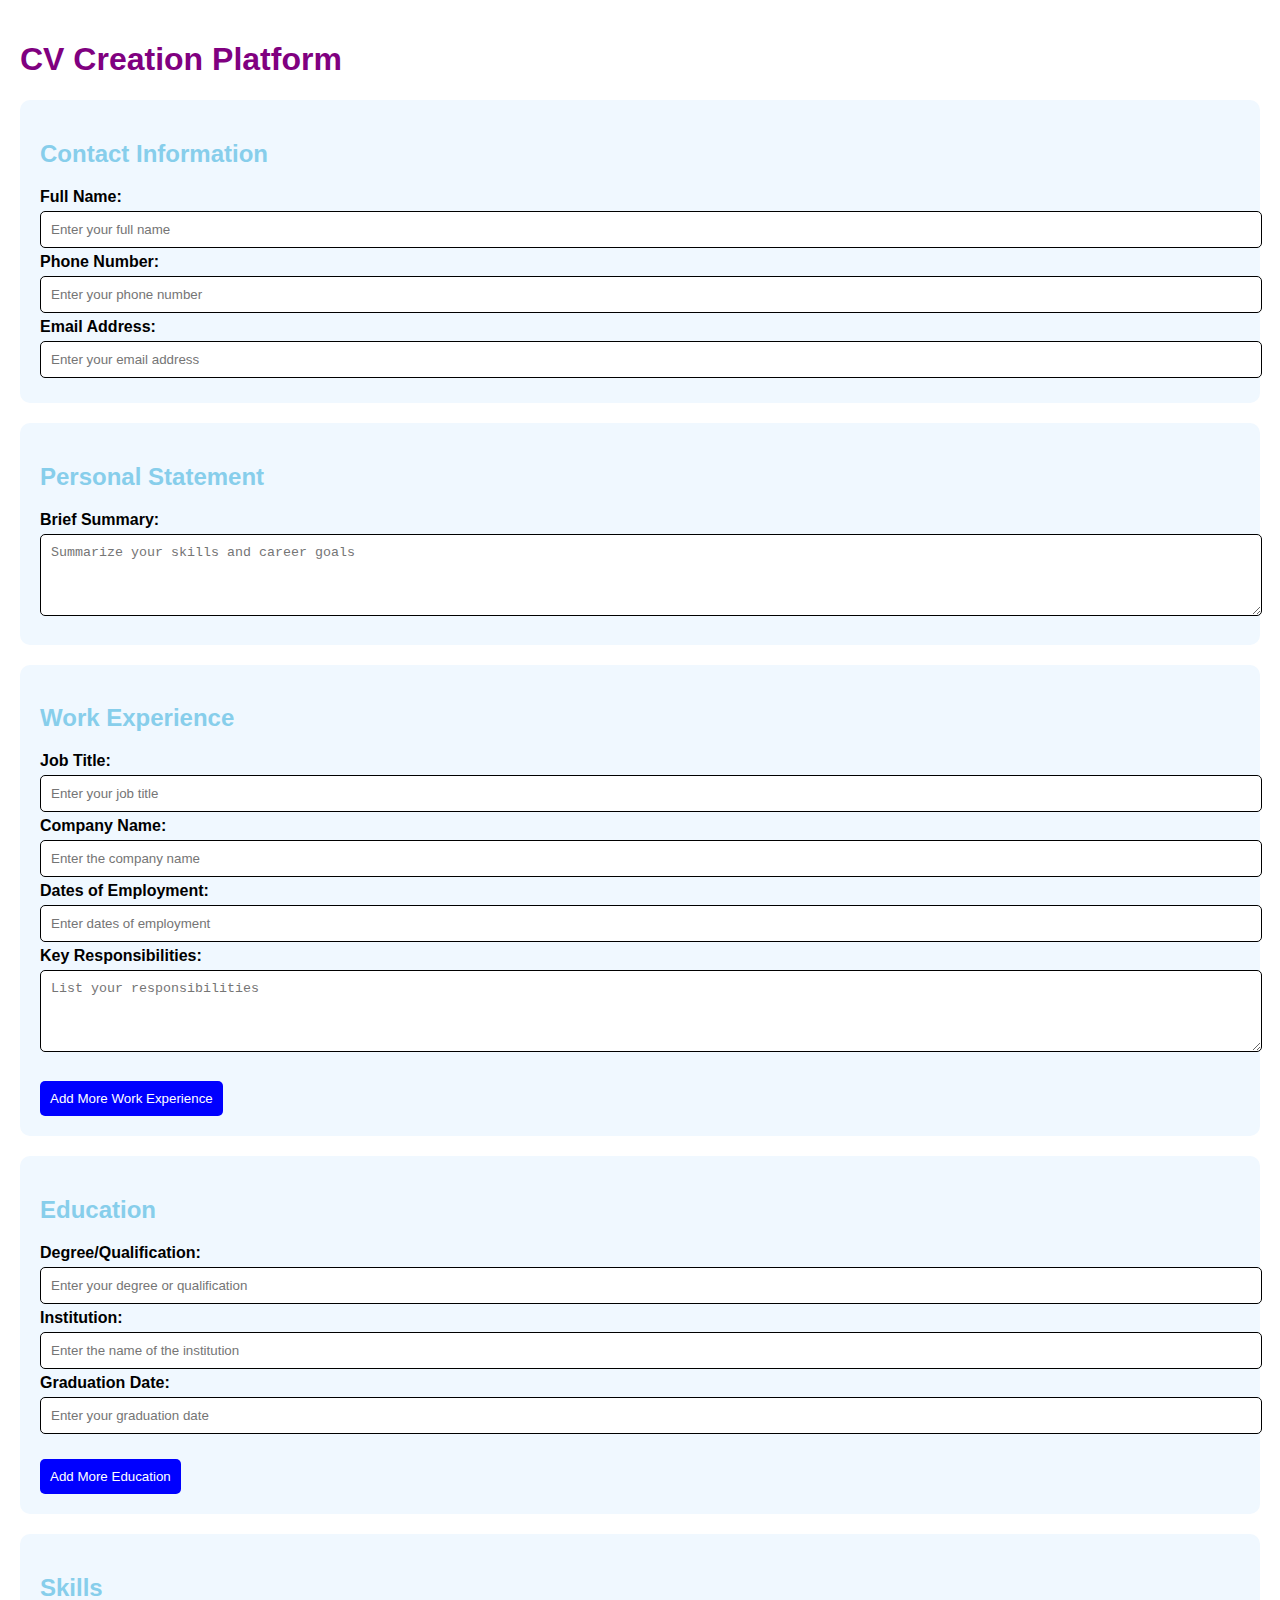
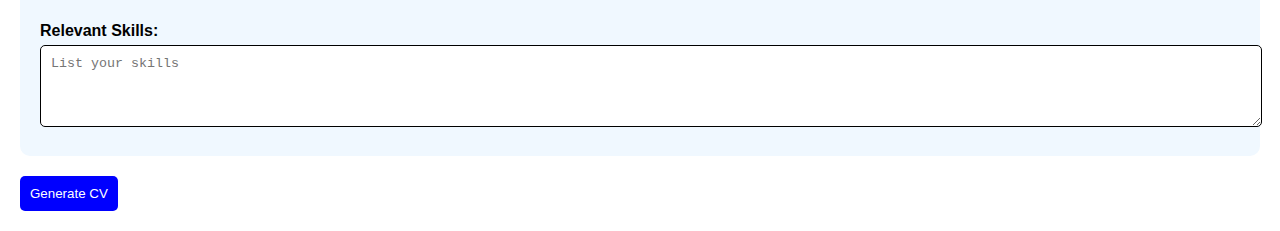
==== index.html @ fdbb2023 "Update index.html" ====
<!DOCTYPE html>
<html lang="en">
<head>
    <meta charset="UTF-8">
    <meta name="viewport" content="width=device-width, initial-scale=1.0">
    <title>CV Creation Platform</title>
    <style>
        body {
            font-family: Arial, sans-serif;
            background-color: white;
            color: black;
            margin: 0;
            padding: 20px;
        }
        h1 {
            color: purple;
        }
        h2 {
            color: skyblue;
        }
        label {
            font-weight: bold;
        }
        input, select, textarea {
            width: 100%;
            padding: 10px;
            margin: 5px 0;
            border: 1px solid black;
            border-radius: 5px;
        }
        .section {
            background-color: #f0f8ff;
            padding: 20px;
            margin: 20px 0;
            border-radius: 10px;
        }
        button {
            background-color: blue;
            color: white;
            padding: 10px;
            border: none;
            border-radius: 5px;
            cursor: pointer;
        }
        button:hover {
            background-color: darkblue;
        }
        .work-experience, .education {
            margin-bottom: 20px;
        }
    </style>
</head>
<body>

    <h1>CV Creation Platform</h1>
    
    <div class="section">
        <h2>Contact Information</h2>
        <label for="name">Full Name:</label>
        <input type="text" id="name" name="name" placeholder="Enter your full name">
        
        <label for="phone">Phone Number:</label>
        <input type="text" id="phone" name="phone" placeholder="Enter your phone number">
        
        <label for="email">Email Address:</label>
        <input type="email" id="email" name="email" placeholder="Enter your email address">
    </div>

    <div class="section">
        <h2>Personal Statement</h2>
        <label for="statement">Brief Summary:</label>
        <textarea id="statement" name="statement" rows="4" placeholder="Summarize your skills and career goals"></textarea>
    </div>

    <div class="section">
        <h2>Work Experience</h2>
        <div id="work-experience-section">
            <div class="work-experience">
                <label for="job-title">Job Title:</label>
                <input type="text" name="job-title" placeholder="Enter your job title">
                
                <label for="company">Company Name:</label>
                <input type="text" name="company" placeholder="Enter the company name">
                
                <label for="dates">Dates of Employment:</label>
                <input type="text" name="dates" placeholder="Enter dates of employment">
                
                <label for="responsibilities">Key Responsibilities:</label>
                <textarea name="responsibilities" rows="4" placeholder="List your responsibilities"></textarea>
            </div>
        </div>
        <button type="button" onclick="addWorkExperience()">Add More Work Experience</button>
    </div>

    <div class="section">
        <h2>Education</h2>
        <div id="education-section">
            <div class="education">
                <label for="degree">Degree/Qualification:</label>
                <input type="text" name="degree" placeholder="Enter your degree or qualification">
                
                <label for="institution">Institution:</label>
                <input type="text" name="institution" placeholder="Enter the name of the institution">
                
                <label for="graduation">Graduation Date:</label>
                <input type="text" name="graduation" placeholder="Enter your graduation date">
            </div>
        </div>
        <button type="button" onclick="addEducation()">Add More Education</button>
    </div>

    <div class="section">
        <h2>Skills</h2>
        <label for="skills">Relevant Skills:</label>
        <textarea id="skills" name="skills" rows="4" placeholder="List your skills"></textarea>
    </div>

    <button type="submit">Generate CV</button>

    <script>
        function addWorkExperience() {
            const workExperienceSection = document.getElementById('work-experience-section');
            const newWorkExperience = document.createElement('div');
            newWorkExperience.classList.add('work-experience');
            newWorkExperience.innerHTML = `
                <label for="job-title">Job Title:</label>
                <input type="text" name="job-title" placeholder="Enter your job title">
                
                <label for="company">Company Name:</label>
                <input type="text" name="company" placeholder="Enter the company name">
                
                <label for="dates">Dates of Employment:</label>
                <input type="text" name="dates" placeholder="Enter dates of employment">
                
                <label for="responsibilities">Key Responsibilities:</label>
                <textarea name="responsibilities" rows="4" placeholder="List your responsibilities"></textarea>
            `;
            workExperienceSection.appendChild(newWorkExperience);
        }

        function addEducation() {
            const educationSection = document.getElementById('education-section');
            const newEducation = document.createElement('div');
            newEducation.classList.add('education');
            newEducation.innerHTML = `
                <label for="degree">Degree/Qualification:</label>
                <input type="text" name="degree" placeholder="Enter your degree or qualification">
                
                <label for="institution">Institution:</label>
                <input type="text" name="institution" placeholder="Enter the name of the institution">
                
                <label for="graduation">Graduation Date:</label>
                <input type="text" name="graduation" placeholder="Enter your graduation date">
            `;
            educationSection.appendChild(newEducation);
        }
    </script>

</body>
</html>
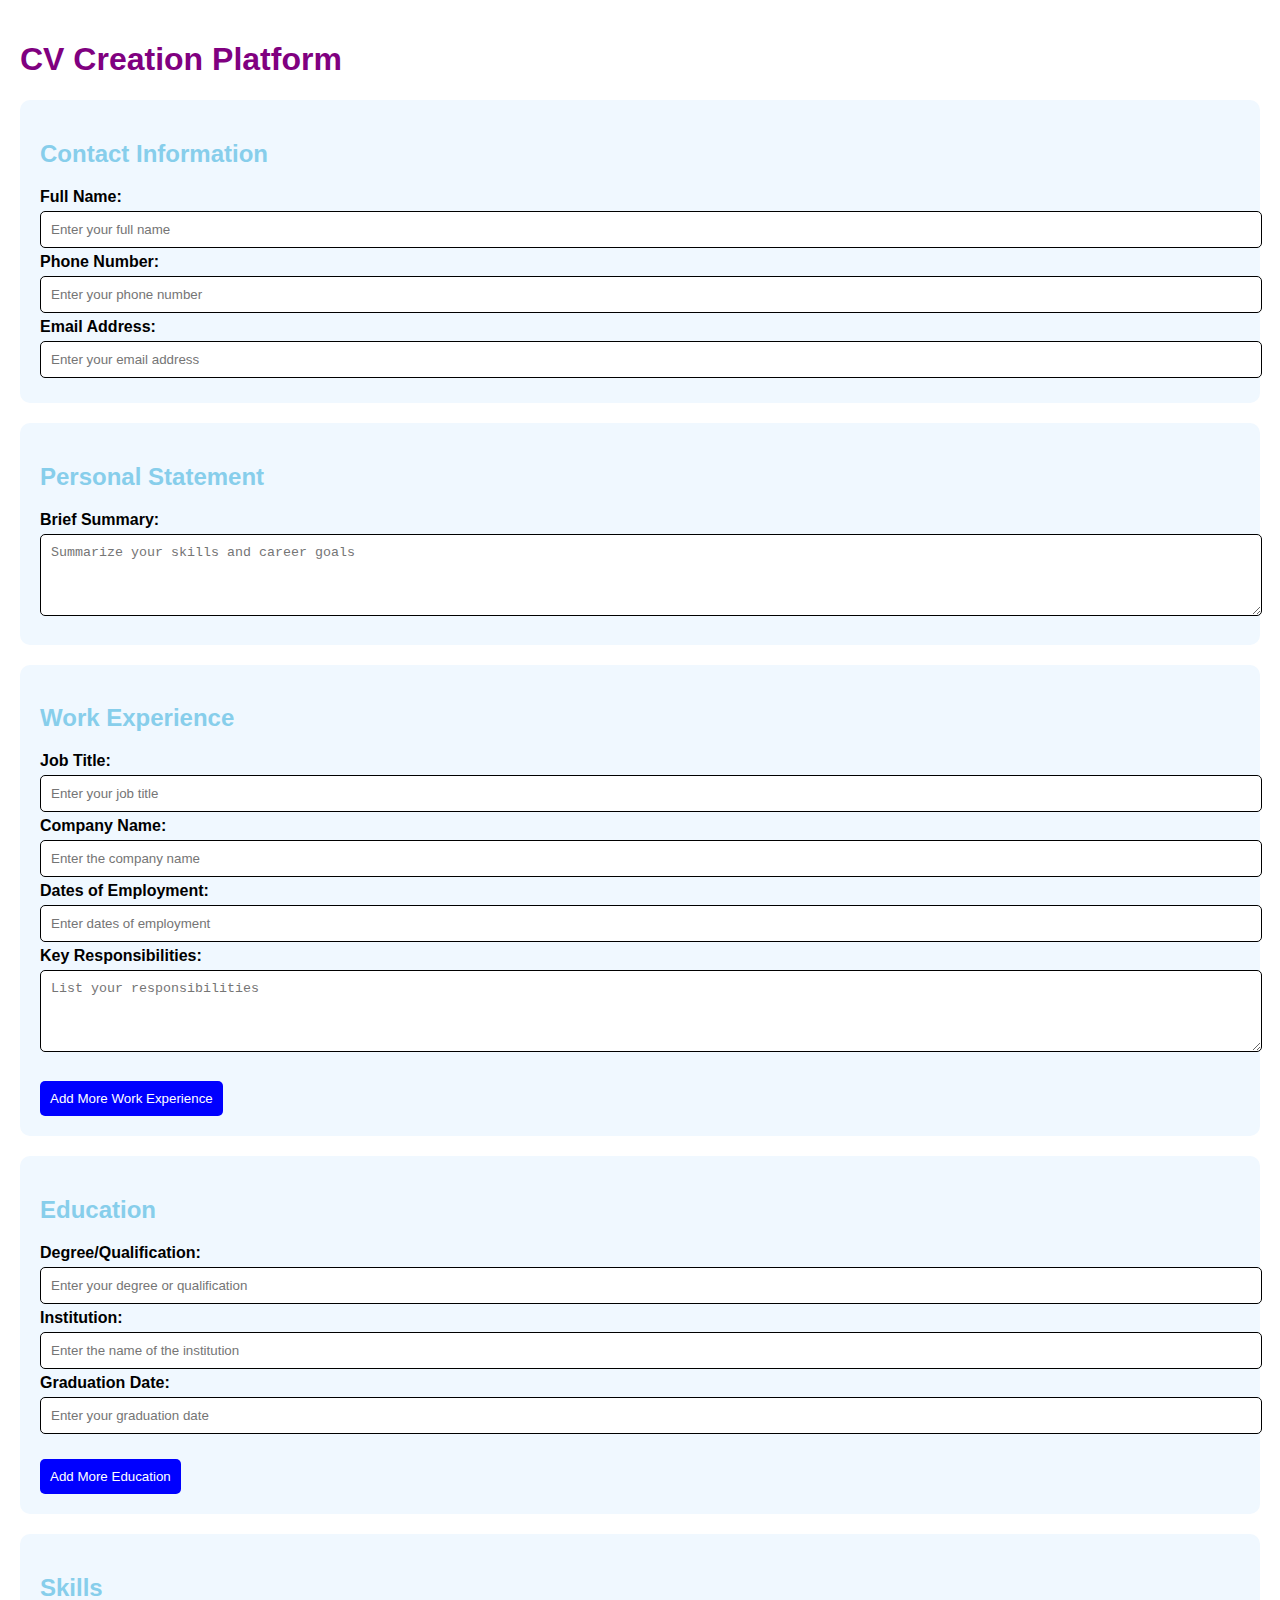
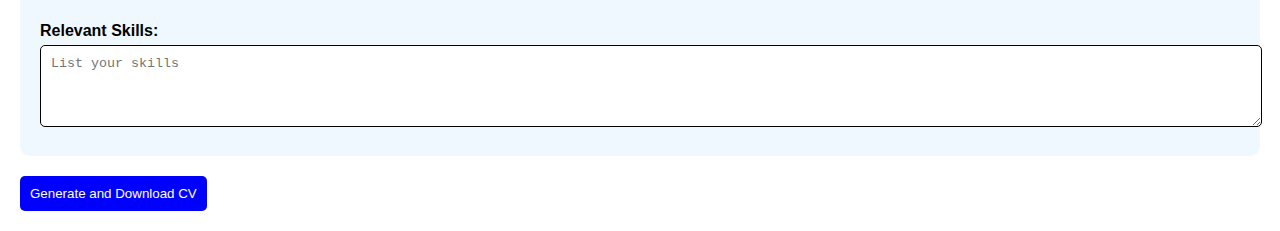
==== commit 4d084e6e: "Update index.html" ====
--- a/index.html
+++ b/index.html
@@ -115,7 +115,7 @@
         <textarea id="skills" name="skills" rows="4" placeholder="List your skills"></textarea>
     </div>
 
-    <button type="submit">Generate CV</button>
+    <button onclick="generateCV()">Generate and Download CV</button>
 
     <script>
         function addWorkExperience() {
@@ -154,6 +154,58 @@
             `;
             educationSection.appendChild(newEducation);
         }
+
+        function generateCV() {
+            const name = document.getElementById('name').value;
+            const phone = document.getElementById('phone').value;
+            const email = document.getElementById('email').value;
+            const statement = document.getElementById('statement').value;
+            const skills = document.getElementById('skills').value;
+            
+            let workExperienceText = '';
+            document.querySelectorAll('.work-experience').forEach((workExp, index) => {
+                const jobTitle = workExp.querySelector('input[name="job-title"]').value;
+                const company = workExp.querySelector('input[name="company"]').value;
+                const dates = workExp.querySelector('input[name="dates"]').value;
+                const responsibilities = workExp.querySelector('textarea[name="responsibilities"]').value;
+                
+                workExperienceText += `
+                Job Title: ${jobTitle}\n
+                Company: ${company}\n
+                Dates: ${dates}\n
+                Responsibilities:\n${responsibilities}\n\n
+                `;
+            });
+
+            let educationText = '';
+            document.querySelectorAll('.education').forEach((edu, index) => {
+                const degree = edu.querySelector('input[name="degree"]').value;
+                const institution = edu.querySelector('input[name="institution"]').value;
+                const graduation = edu.querySelector('input[name="graduation"]').value;
+                
+                educationText += `
+                Degree: ${degree}\n
+                Institution: ${institution}\n
+                Graduation Date: ${graduation}\n\n
+                `;
+            });
+
+            const cvText = `
+            Name: ${name}\n
+            Phone: ${phone}\n
+            Email: ${email}\n\n
+            Personal Statement:\n${statement}\n\n
+            Skills:\n${skills}\n\n
+            Work Experience:\n${workExperienceText}\n
+            Education:\n${educationText}
+            `;
+
+            const blob = new Blob([cvText], { type: 'text/plain' });
+            const link = document.createElement('a');
+            link.href = URL.createObjectURL(blob);
+            link.download = `${name}-CV.txt`;
+            link.click();
+        }
     </script>
 
 </body>
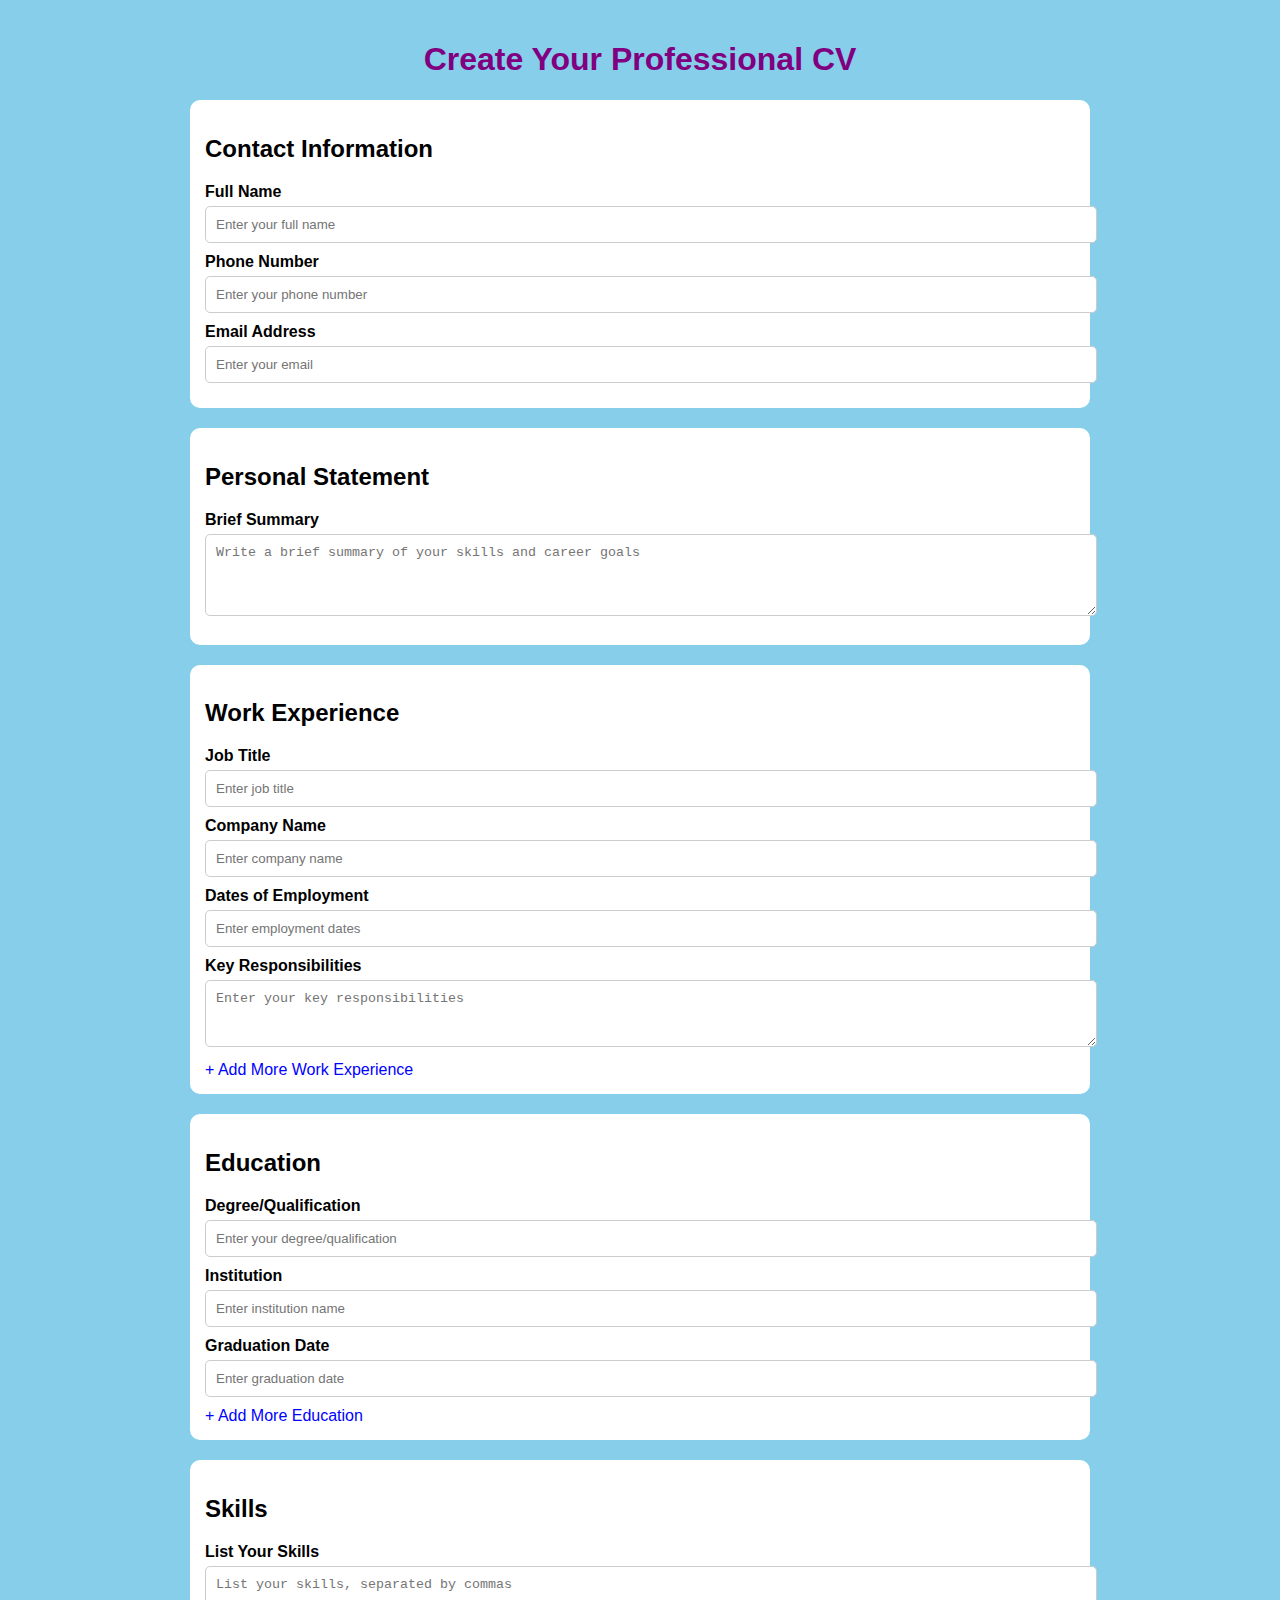
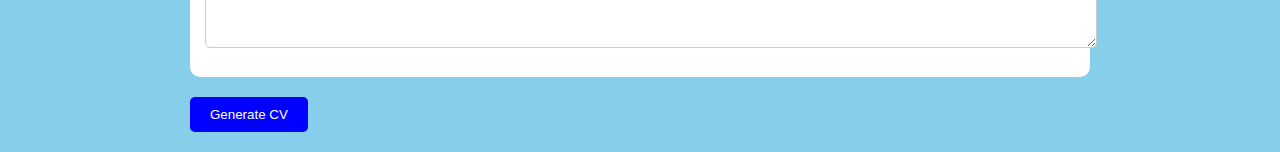
==== commit f3cd167f: "Update index.html" ====
--- a/index.html
+++ b/index.html
@@ -7,206 +7,174 @@
     <style>
         body {
             font-family: Arial, sans-serif;
-            background-color: white;
+            background-color: skyblue;
             color: black;
-            margin: 0;
             padding: 20px;
+            max-width: 900px;
+            margin: auto;
         }
+
         h1 {
             color: purple;
+            text-align: center;
         }
-        h2 {
-            color: skyblue;
+
+        .section {
+            background-color: white;
+            padding: 15px;
+            border-radius: 10px;
+            margin-bottom: 20px;
         }
+
         label {
             font-weight: bold;
+            display: block;
+            margin-bottom: 5px;
         }
-        input, select, textarea {
+
+        input, textarea, select {
             width: 100%;
             padding: 10px;
-            margin: 5px 0;
-            border: 1px solid black;
+            margin-bottom: 10px;
+            border: 1px solid #ccc;
             border-radius: 5px;
         }
-        .section {
-            background-color: #f0f8ff;
-            padding: 20px;
-            margin: 20px 0;
-            border-radius: 10px;
-        }
+
         button {
             background-color: blue;
             color: white;
-            padding: 10px;
+            padding: 10px 20px;
             border: none;
             border-radius: 5px;
             cursor: pointer;
         }
+
         button:hover {
             background-color: darkblue;
         }
-        .work-experience, .education {
-            margin-bottom: 20px;
+
+        .add-more {
+            margin-bottom: 10px;
+            color: blue;
+            cursor: pointer;
+        }
+
+        .add-more:hover {
+            text-decoration: underline;
         }
     </style>
 </head>
 <body>
+    <h1>Create Your Professional CV</h1>
 
-    <h1>CV Creation Platform</h1>
-    
-    <div class="section">
-        <h2>Contact Information</h2>
-        <label for="name">Full Name:</label>
-        <input type="text" id="name" name="name" placeholder="Enter your full name">
-        
-        <label for="phone">Phone Number:</label>
-        <input type="text" id="phone" name="phone" placeholder="Enter your phone number">
-        
-        <label for="email">Email Address:</label>
-        <input type="email" id="email" name="email" placeholder="Enter your email address">
-    </div>
+    <form id="cvForm">
+        <!-- Contact Information -->
+        <div class="section">
+            <h2>Contact Information</h2>
+            <label for="name">Full Name</label>
+            <input type="text" id="name" placeholder="Enter your full name">
 
-    <div class="section">
-        <h2>Personal Statement</h2>
-        <label for="statement">Brief Summary:</label>
-        <textarea id="statement" name="statement" rows="4" placeholder="Summarize your skills and career goals"></textarea>
-    </div>
+            <label for="phone">Phone Number</label>
+            <input type="tel" id="phone" placeholder="Enter your phone number">
 
-    <div class="section">
-        <h2>Work Experience</h2>
-        <div id="work-experience-section">
-            <div class="work-experience">
-                <label for="job-title">Job Title:</label>
-                <input type="text" name="job-title" placeholder="Enter your job title">
-                
-                <label for="company">Company Name:</label>
-                <input type="text" name="company" placeholder="Enter the company name">
-                
-                <label for="dates">Dates of Employment:</label>
-                <input type="text" name="dates" placeholder="Enter dates of employment">
-                
-                <label for="responsibilities">Key Responsibilities:</label>
-                <textarea name="responsibilities" rows="4" placeholder="List your responsibilities"></textarea>
+            <label for="email">Email Address</label>
+            <input type="email" id="email" placeholder="Enter your email">
+        </div>
+
+        <!-- Personal Statement -->
+        <div class="section">
+            <h2>Personal Statement</h2>
+            <label for="statement">Brief Summary</label>
+            <textarea id="statement" rows="4" placeholder="Write a brief summary of your skills and career goals"></textarea>
+        </div>
+
+        <!-- Work Experience -->
+        <div class="section">
+            <h2>Work Experience</h2>
+            <div id="work-experience-section">
+                <div class="work-experience">
+                    <label for="job-title">Job Title</label>
+                    <input type="text" class="job-title" placeholder="Enter job title">
+
+                    <label for="company">Company Name</label>
+                    <input type="text" class="company" placeholder="Enter company name">
+
+                    <label for="dates">Dates of Employment</label>
+                    <input type="text" class="dates" placeholder="Enter employment dates">
+
+                    <label for="responsibilities">Key Responsibilities</label>
+                    <textarea class="responsibilities" rows="3" placeholder="Enter your key responsibilities"></textarea>
+                </div>
             </div>
+            <span class="add-more" id="add-work">+ Add More Work Experience</span>
         </div>
-        <button type="button" onclick="addWorkExperience()">Add More Work Experience</button>
-    </div>
 
-    <div class="section">
-        <h2>Education</h2>
-        <div id="education-section">
-            <div class="education">
-                <label for="degree">Degree/Qualification:</label>
-                <input type="text" name="degree" placeholder="Enter your degree or qualification">
-                
-                <label for="institution">Institution:</label>
-                <input type="text" name="institution" placeholder="Enter the name of the institution">
-                
-                <label for="graduation">Graduation Date:</label>
-                <input type="text" name="graduation" placeholder="Enter your graduation date">
+        <!-- Education -->
+        <div class="section">
+            <h2>Education</h2>
+            <div id="education-section">
+                <div class="education">
+                    <label for="degree">Degree/Qualification</label>
+                    <input type="text" class="degree" placeholder="Enter your degree/qualification">
+
+                    <label for="institution">Institution</label>
+                    <input type="text" class="institution" placeholder="Enter institution name">
+
+                    <label for="graduation">Graduation Date</label>
+                    <input type="text" class="graduation" placeholder="Enter graduation date">
+                </div>
             </div>
+            <span class="add-more" id="add-education">+ Add More Education</span>
         </div>
-        <button type="button" onclick="addEducation()">Add More Education</button>
-    </div>
 
-    <div class="section">
-        <h2>Skills</h2>
-        <label for="skills">Relevant Skills:</label>
-        <textarea id="skills" name="skills" rows="4" placeholder="List your skills"></textarea>
-    </div>
+        <!-- Skills -->
+        <div class="section">
+            <h2>Skills</h2>
+            <label for="skills">List Your Skills</label>
+            <textarea id="skills" rows="4" placeholder="List your skills, separated by commas"></textarea>
+        </div>
 
-    <button onclick="generateCV()">Generate and Download CV</button>
+        <!-- Submit Button -->
+        <button type="button" id="generateCV">Generate CV</button>
+    </form>
 
     <script>
-        function addWorkExperience() {
-            const workExperienceSection = document.getElementById('work-experience-section');
-            const newWorkExperience = document.createElement('div');
-            newWorkExperience.classList.add('work-experience');
-            newWorkExperience.innerHTML = `
-                <label for="job-title">Job Title:</label>
-                <input type="text" name="job-title" placeholder="Enter your job title">
-                
-                <label for="company">Company Name:</label>
-                <input type="text" name="company" placeholder="Enter the company name">
-                
-                <label for="dates">Dates of Employment:</label>
-                <input type="text" name="dates" placeholder="Enter dates of employment">
-                
-                <label for="responsibilities">Key Responsibilities:</label>
-                <textarea name="responsibilities" rows="4" placeholder="List your responsibilities"></textarea>
+        // Add more work experience
+        document.getElementById('add-work').addEventListener('click', function() {
+            const workSection = document.createElement('div');
+            workSection.classList.add('work-experience');
+            workSection.innerHTML = `
+                <label for="job-title">Job Title</label>
+                <input type="text" class="job-title" placeholder="Enter job title">
+                <label for="company">Company Name</label>
+                <input type="text" class="company" placeholder="Enter company name">
+                <label for="dates">Dates of Employment</label>
+                <input type="text" class="dates" placeholder="Enter employment dates">
+                <label for="responsibilities">Key Responsibilities</label>
+                <textarea class="responsibilities" rows="3" placeholder="Enter your key responsibilities"></textarea>
             `;
-            workExperienceSection.appendChild(newWorkExperience);
-        }
+            document.getElementById('work-experience-section').appendChild(workSection);
+        });
 
-        function addEducation() {
-            const educationSection = document.getElementById('education-section');
-            const newEducation = document.createElement('div');
-            newEducation.classList.add('education');
-            newEducation.innerHTML = `
-                <label for="degree">Degree/Qualification:</label>
-                <input type="text" name="degree" placeholder="Enter your degree or qualification">
-                
-                <label for="institution">Institution:</label>
-                <input type="text" name="institution" placeholder="Enter the name of the institution">
-                
-                <label for="graduation">Graduation Date:</label>
-                <input type="text" name="graduation" placeholder="Enter your graduation date">
+        // Add more education
+        document.getElementById('add-education').addEventListener('click', function() {
+            const educationSection = document.createElement('div');
+            educationSection.classList.add('education');
+            educationSection.innerHTML = `
+                <label for="degree">Degree/Qualification</label>
+                <input type="text" class="degree" placeholder="Enter your degree/qualification">
+                <label for="institution">Institution</label>
+                <input type="text" class="institution" placeholder="Enter institution name">
+                <label for="graduation">Graduation Date</label>
+                <input type="text" class="graduation" placeholder="Enter graduation date">
             `;
-            educationSection.appendChild(newEducation);
-        }
+            document.getElementById('education-section').appendChild(educationSection);
+        });
 
-        function generateCV() {
-            const name = document.getElementById('name').value;
-            const phone = document.getElementById('phone').value;
-            const email = document.getElementById('email').value;
-            const statement = document.getElementById('statement').value;
-            const skills = document.getElementById('skills').value;
-            
-            let workExperienceText = '';
-            document.querySelectorAll('.work-experience').forEach((workExp, index) => {
-                const jobTitle = workExp.querySelector('input[name="job-title"]').value;
-                const company = workExp.querySelector('input[name="company"]').value;
-                const dates = workExp.querySelector('input[name="dates"]').value;
-                const responsibilities = workExp.querySelector('textarea[name="responsibilities"]').value;
-                
-                workExperienceText += `
-                Job Title: ${jobTitle}\n
-                Company: ${company}\n
-                Dates: ${dates}\n
-                Responsibilities:\n${responsibilities}\n\n
-                `;
-            });
-
-            let educationText = '';
-            document.querySelectorAll('.education').forEach((edu, index) => {
-                const degree = edu.querySelector('input[name="degree"]').value;
-                const institution = edu.querySelector('input[name="institution"]').value;
-                const graduation = edu.querySelector('input[name="graduation"]').value;
-                
-                educationText += `
-                Degree: ${degree}\n
-                Institution: ${institution}\n
-                Graduation Date: ${graduation}\n\n
-                `;
-            });
-
-            const cvText = `
-            Name: ${name}\n
-            Phone: ${phone}\n
-            Email: ${email}\n\n
-            Personal Statement:\n${statement}\n\n
-            Skills:\n${skills}\n\n
-            Work Experience:\n${workExperienceText}\n
-            Education:\n${educationText}
-            `;
-
-            const blob = new Blob([cvText], { type: 'text/plain' });
-            const link = document.createElement('a');
-            link.href = URL.createObjectURL(blob);
-            link.download = `${name}-CV.txt`;
-            link.click();
-        }
+        // Generate CV function
+        document.getElementById('generateCV').addEventListener('click', function() {
+            window.print(); // Opens print dialog to allow user to save as PDF
+        });
     </script>
-
 </body>
 </html>
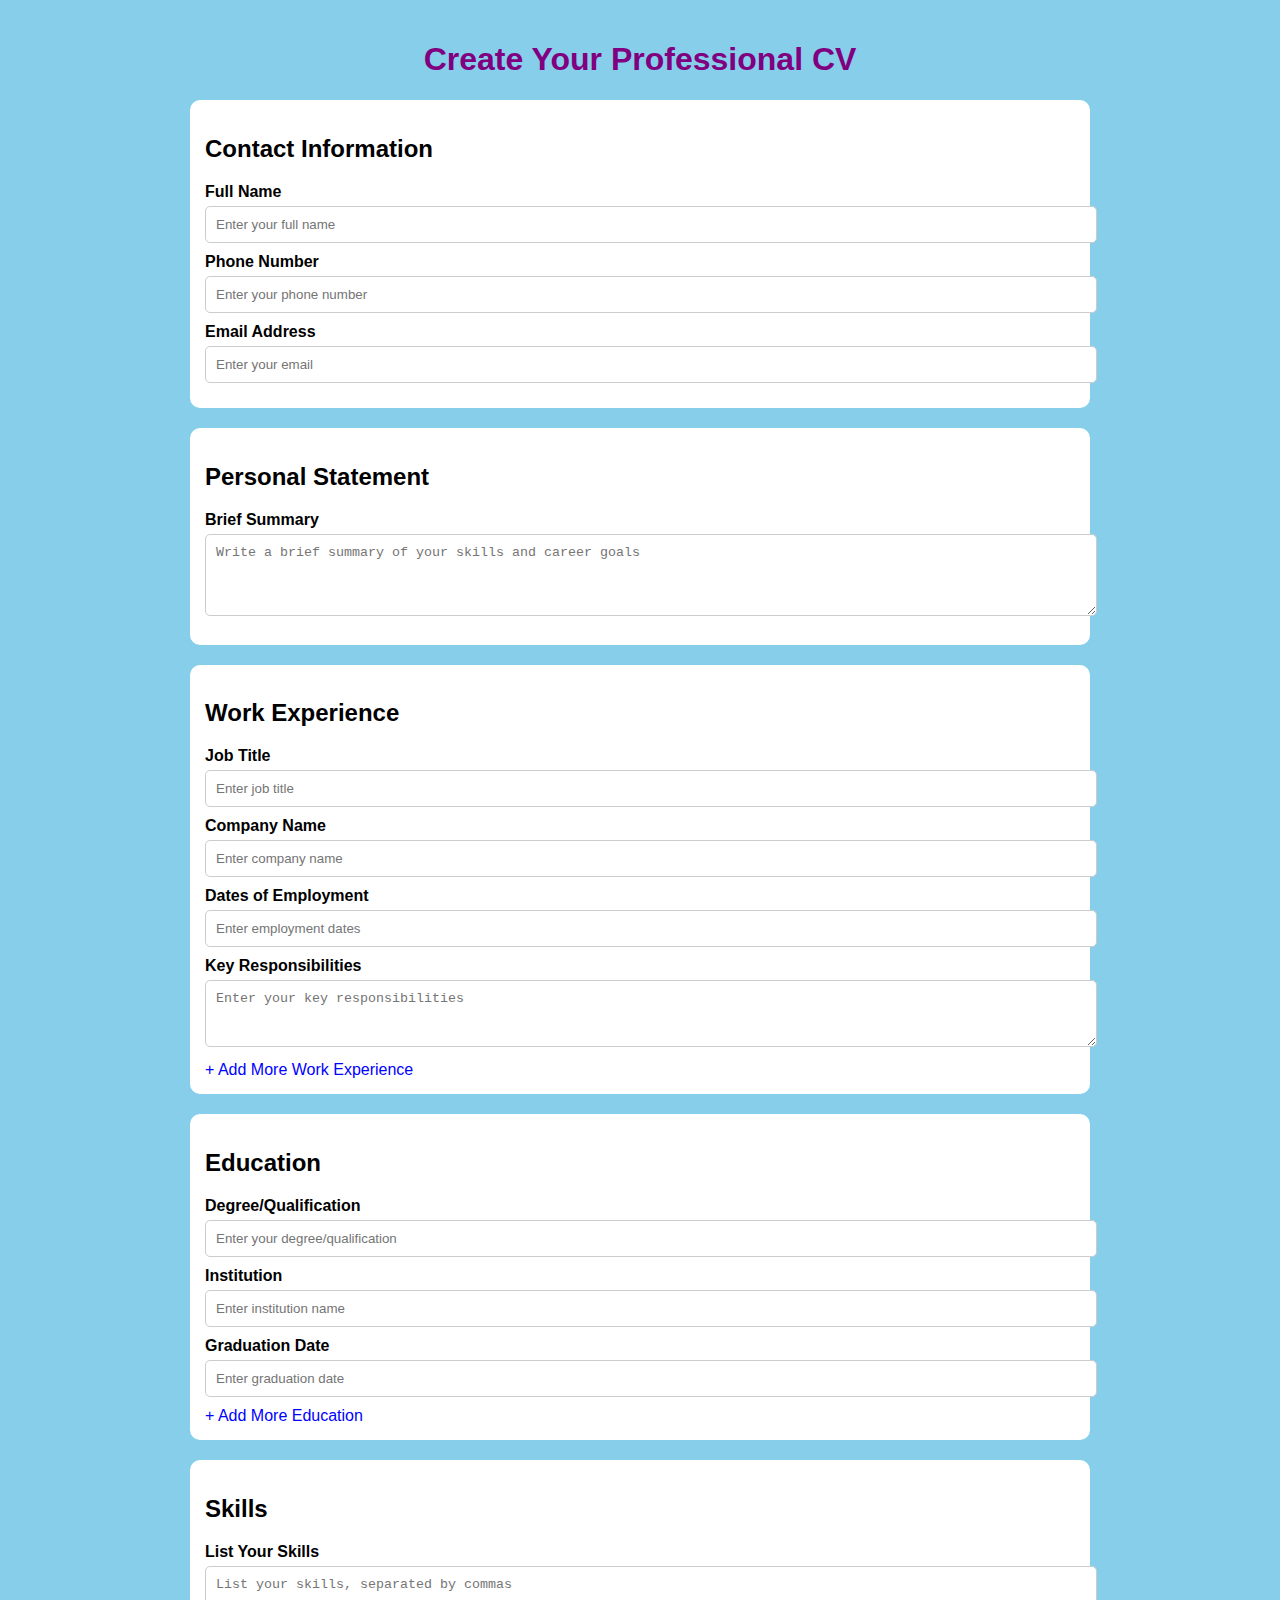
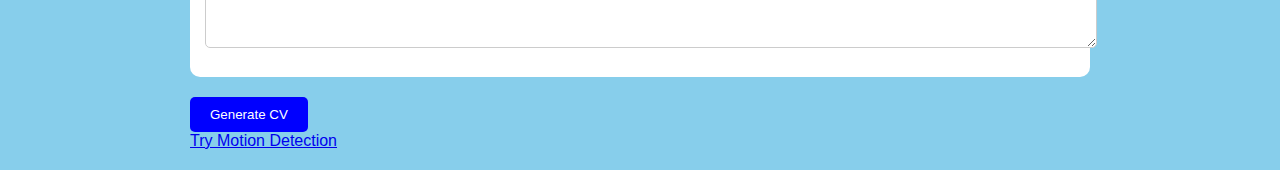
==== commit 86a075a5: "Update index.html" ====
--- a/index.html
+++ b/index.html
@@ -159,7 +159,7 @@
         // Add more education
         document.getElementById('add-education').addEventListener('click', function() {
             const educationSection = document.createElement('div');
-            educationSection.classList.add('education');
+            educationSection.classList.add('education');6
             educationSection.innerHTML = `
                 <label for="degree">Degree/Qualification</label>
                 <input type="text" class="degree" placeholder="Enter your degree/qualification">
@@ -178,3 +178,5 @@
     </script>
 </body>
 </html>
+<a href="motion.html">Try Motion Detection</a>
+
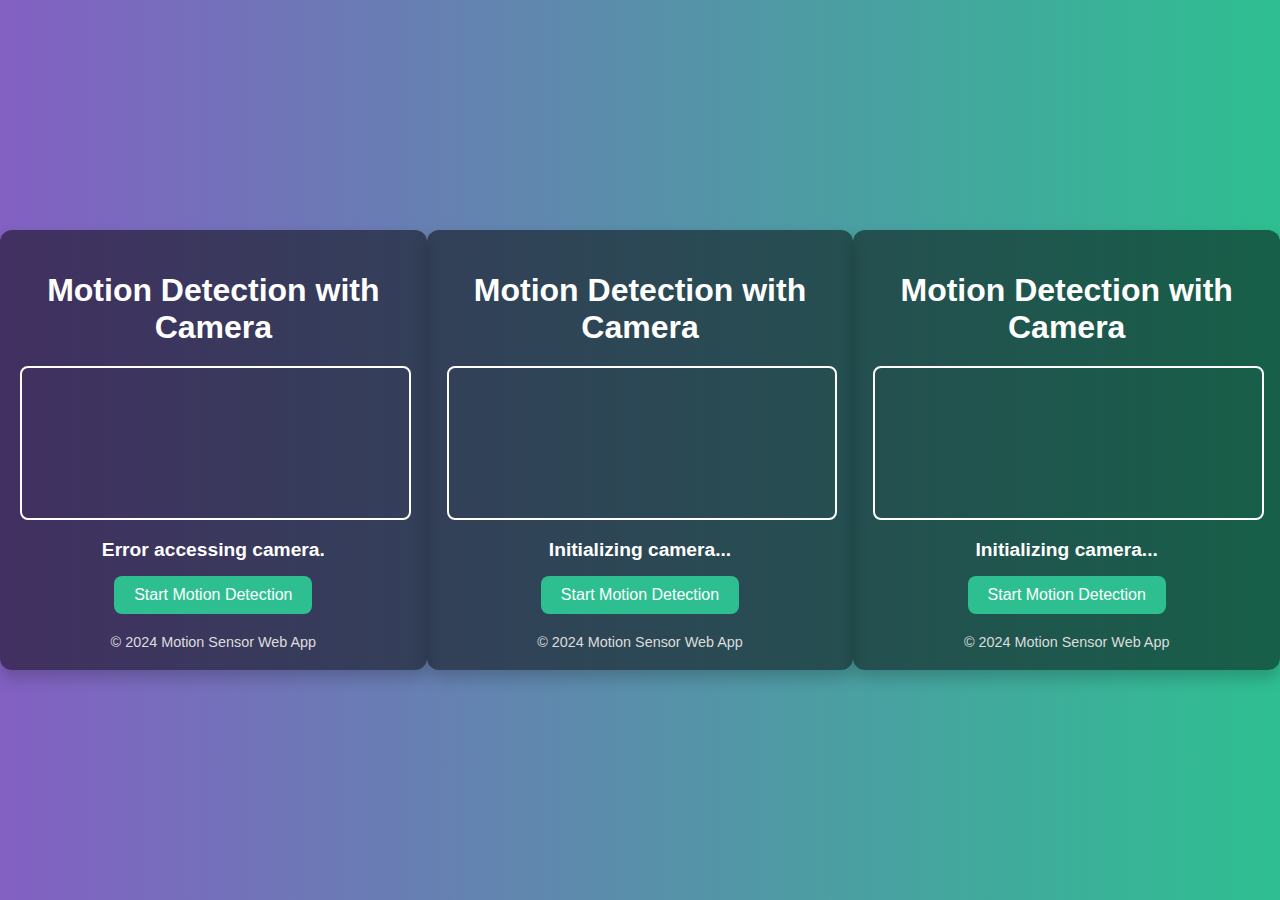
==== commit 8ea59bef: "Update index.html" ====
--- a/index.html
+++ b/index.html
@@ -3,180 +3,475 @@
 <head>
     <meta charset="UTF-8">
     <meta name="viewport" content="width=device-width, initial-scale=1.0">
-    <title>CV Creation Platform</title>
+    <title>Motion Detector</title>
     <style>
+        /* General styling */
         body {
-            font-family: Arial, sans-serif;
-            background-color: skyblue;
-            color: black;
+            margin: 0;
+            padding: 0;
+            display: flex;
+            justify-content: center;
+            align-items: center;
+            min-height: 100vh;
+            background: linear-gradient(to right, #8360c3, #2ebf91);
+            font-family: 'Arial', sans-serif;
+            color: white;
+            text-align: center;
+        }
+
+        h1 {
+            margin-bottom: 20px;
+        }
+
+        /* Styling for the camera and buttons */
+        .container {
+            background-color: rgba(0, 0, 0, 0.5);
             padding: 20px;
-            max-width: 900px;
-            margin: auto;
-        }
-
-        h1 {
-            color: purple;
-            text-align: center;
-        }
-
-        .section {
-            background-color: white;
-            padding: 15px;
-            border-radius: 10px;
-            margin-bottom: 20px;
-        }
-
-        label {
+            border-radius: 12px;
+            box-shadow: 0 8px 16px rgba(0, 0, 0, 0.2);
+        }
+
+        video {
+            width: 100%;
+            height: auto;
+            border-radius: 8px;
+            border: 2px solid #fff;
+        }
+
+        #status {
+            margin-top: 15px;
+            font-size: 1.2em;
             font-weight: bold;
-            display: block;
-            margin-bottom: 5px;
-        }
-
-        input, textarea, select {
-            width: 100%;
-            padding: 10px;
-            margin-bottom: 10px;
-            border: 1px solid #ccc;
-            border-radius: 5px;
+            color: #fff;
         }
 
         button {
-            background-color: blue;
-            color: white;
+            background-color: #2ebf91;
+            color: white;
+            border: none;
             padding: 10px 20px;
-            border: none;
-            border-radius: 5px;
+            margin-top: 15px;
+            font-size: 1em;
+            border-radius: 8px;
             cursor: pointer;
+            transition: 0.3s;
         }
 
         button:hover {
-            background-color: darkblue;
-        }
-
-        .add-more {
-            margin-bottom: 10px;
-            color: blue;
-            cursor: pointer;
-        }
-
-        .add-more:hover {
-            text-decoration: underline;
+            background-color: #28a584;
+        }
+
+        canvas {
+            display: none;
+        }
+
+        footer {
+            margin-top: 20px;
+            color: #ddd;
+            font-size: 0.9em;
         }
     </style>
 </head>
 <body>
-    <h1>Create Your Professional CV</h1>
-
-    <form id="cvForm">
-        <!-- Contact Information -->
-        <div class="section">
-            <h2>Contact Information</h2>
-            <label for="name">Full Name</label>
-            <input type="text" id="name" placeholder="Enter your full name">
-
-            <label for="phone">Phone Number</label>
-            <input type="tel" id="phone" placeholder="Enter your phone number">
-
-            <label for="email">Email Address</label>
-            <input type="email" id="email" placeholder="Enter your email">
-        </div>
-
-        <!-- Personal Statement -->
-        <div class="section">
-            <h2>Personal Statement</h2>
-            <label for="statement">Brief Summary</label>
-            <textarea id="statement" rows="4" placeholder="Write a brief summary of your skills and career goals"></textarea>
-        </div>
-
-        <!-- Work Experience -->
-        <div class="section">
-            <h2>Work Experience</h2>
-            <div id="work-experience-section">
-                <div class="work-experience">
-                    <label for="job-title">Job Title</label>
-                    <input type="text" class="job-title" placeholder="Enter job title">
-
-                    <label for="company">Company Name</label>
-                    <input type="text" class="company" placeholder="Enter company name">
-
-                    <label for="dates">Dates of Employment</label>
-                    <input type="text" class="dates" placeholder="Enter employment dates">
-
-                    <label for="responsibilities">Key Responsibilities</label>
-                    <textarea class="responsibilities" rows="3" placeholder="Enter your key responsibilities"></textarea>
-                </div>
-            </div>
-            <span class="add-more" id="add-work">+ Add More Work Experience</span>
-        </div>
-
-        <!-- Education -->
-        <div class="section">
-            <h2>Education</h2>
-            <div id="education-section">
-                <div class="education">
-                    <label for="degree">Degree/Qualification</label>
-                    <input type="text" class="degree" placeholder="Enter your degree/qualification">
-
-                    <label for="institution">Institution</label>
-                    <input type="text" class="institution" placeholder="Enter institution name">
-
-                    <label for="graduation">Graduation Date</label>
-                    <input type="text" class="graduation" placeholder="Enter graduation date">
-                </div>
-            </div>
-            <span class="add-more" id="add-education">+ Add More Education</span>
-        </div>
-
-        <!-- Skills -->
-        <div class="section">
-            <h2>Skills</h2>
-            <label for="skills">List Your Skills</label>
-            <textarea id="skills" rows="4" placeholder="List your skills, separated by commas"></textarea>
-        </div>
-
-        <!-- Submit Button -->
-        <button type="button" id="generateCV">Generate CV</button>
-    </form>
+    <div class="container">
+        <h1>Motion Detection with Camera</h1>
+        
+        <video id="video" autoplay></video>
+        <canvas id="canvas"></canvas>
+
+        <div id="status">Initializing camera...</div>
+
+        <button id="startDetection">Start Motion Detection</button>
+        <footer>© 2024 Motion Sensor Web App</footer>
+    </div>
 
     <script>
-        // Add more work experience
-        document.getElementById('add-work').addEventListener('click', function() {
-            const workSection = document.createElement('div');
-            workSection.classList.add('work-experience');
-            workSection.innerHTML = `
-                <label for="job-title">Job Title</label>
-                <input type="text" class="job-title" placeholder="Enter job title">
-                <label for="company">Company Name</label>
-                <input type="text" class="company" placeholder="Enter company name">
-                <label for="dates">Dates of Employment</label>
-                <input type="text" class="dates" placeholder="Enter employment dates">
-                <label for="responsibilities">Key Responsibilities</label>
-                <textarea class="responsibilities" rows="3" placeholder="Enter your key responsibilities"></textarea>
-            `;
-            document.getElementById('work-experience-section').appendChild(workSection);
-        });
-
-        // Add more education
-        document.getElementById('add-education').addEventListener('click', function() {
-            const educationSection = document.createElement('div');
-            educationSection.classList.add('education');6
-            educationSection.innerHTML = `
-                <label for="degree">Degree/Qualification</label>
-                <input type="text" class="degree" placeholder="Enter your degree/qualification">
-                <label for="institution">Institution</label>
-                <input type="text" class="institution" placeholder="Enter institution name">
-                <label for="graduation">Graduation Date</label>
-                <input type="text" class="graduation" placeholder="Enter graduation date">
-            `;
-            document.getElementById('education-section').appendChild(educationSection);
-        });
-
-        // Generate CV function
-        document.getElementById('generateCV').addEventListener('click', function() {
-            window.print(); // Opens print dialog to allow user to save as PDF
+        const video = document.getElementById('video');
+        const canvas = document.getElementById('canvas');
+        const context = canvas.getContext('2d');
+        const status = document.getElementById('status');
+        const startDetectionBtn = document.getElementById('startDetection');
+
+        let lastImageData;
+        let motionDetectionActive = false;
+
+        // Function to access user's webcam
+        navigator.mediaDevices.getUserMedia({ video: true })
+            .then(stream => {
+                video.srcObject = stream;
+                video.play();
+                status.textContent = "Camera ready!";
+            })
+            .catch(err => {
+                console.error("Error accessing camera: ", err);
+                status.textContent = "Error accessing camera.";
+            });
+
+        // Function to detect motion
+        function detectMotion() {
+            if (!motionDetectionActive) return;
+
+            // Set canvas dimensions equal to video
+            canvas.width = video.videoWidth;
+            canvas.height = video.videoHeight;
+
+            // Draw the current video frame on the canvas
+            context.drawImage(video, 0, 0, canvas.width, canvas.height);
+            const currentImageData = context.getImageData(0, 0, canvas.width, canvas.height);
+
+            // Compare current frame with the last frame
+            if (lastImageData) {
+                const diff = calculateFrameDifference(lastImageData.data, currentImageData.data);
+                if (diff > 12000) {  // Adjust threshold based on sensitivity
+                    status.innerText = "Motion Detected!";
+                    status.style.color = 'red';
+                } else {
+                    status.innerText = "No Motion Detected";
+                    status.style.color = 'white';
+                }
+            }
+
+            lastImageData = currentImageData;
+            requestAnimationFrame(detectMotion);
+        }
+
+        // Calculate difference between pixels of two frames
+        function calculateFrameDifference(data1, data2) {
+            let diff = 0;
+            for (let i = 0; i < data1.length; i += 4) {
+                diff += Math.abs(data1[i] - data2[i]) +    // Red
+                        Math.abs(data1[i + 1] - data2[i + 1]) +  // Green
+                        Math.abs(data1[i + 2] - data2[i + 2]);   // Blue
+            }
+            return diff;
+        }
+
+        // Start motion detection when the button is clicked
+        startDetectionBtn.addEventListener('click', () => {
+            if (!motionDetectionActive) {
+                motionDetectionActive = true;
+                status.innerText = "Motion detection started!";
+                detectMotion();
+            }
         });
     </script>
 </body>
 </html>
-<a href="motion.html">Try Motion Detection</a>
-
+<!DOCTYPE html>
+<html lang="en">
+<head>
+    <meta charset="UTF-8">
+    <meta name="viewport" content="width=device-width, initial-scale=1.0">
+    <title>Motion Detector</title>
+    <style>
+        /* General styling */
+        body {
+            margin: 0;
+            padding: 0;
+            display: flex;
+            justify-content: center;
+            align-items: center;
+            min-height: 100vh;
+            background: linear-gradient(to right, #8360c3, #2ebf91);
+            font-family: 'Arial', sans-serif;
+            color: white;
+            text-align: center;
+        }
+
+        h1 {
+            margin-bottom: 20px;
+        }
+
+        /* Styling for the camera and buttons */
+        .container {
+            background-color: rgba(0, 0, 0, 0.5);
+            padding: 20px;
+            border-radius: 12px;
+            box-shadow: 0 8px 16px rgba(0, 0, 0, 0.2);
+        }
+
+        video {
+            width: 100%;
+            height: auto;
+            border-radius: 8px;
+            border: 2px solid #fff;
+        }
+
+        #status {
+            margin-top: 15px;
+            font-size: 1.2em;
+            font-weight: bold;
+            color: #fff;
+        }
+
+        button {
+            background-color: #2ebf91;
+            color: white;
+            border: none;
+            padding: 10px 20px;
+            margin-top: 15px;
+            font-size: 1em;
+            border-radius: 8px;
+            cursor: pointer;
+            transition: 0.3s;
+        }
+
+        button:hover {
+            background-color: #28a584;
+        }
+
+        canvas {
+            display: none;
+        }
+
+        footer {
+            margin-top: 20px;
+            color: #ddd;
+            font-size: 0.9em;
+        }
+    </style>
+</head>
+<body>
+    <div class="container">
+        <h1>Motion Detection with Camera</h1>
+        
+        <video id="video" autoplay></video>
+        <canvas id="canvas"></canvas>
+
+        <div id="status">Initializing camera...</div>
+
+        <button id="startDetection">Start Motion Detection</button>
+        <footer>© 2024 Motion Sensor Web App</footer>
+    </div>
+
+    <script>
+        const video = document.getElementById('video');
+        const canvas = document.getElementById('canvas');
+        const context = canvas.getContext('2d');
+        const status = document.getElementById('status');
+        const startDetectionBtn = document.getElementById('startDetection');
+
+        let lastImageData;
+        let motionDetectionActive = false;
+
+        // Function to access user's webcam
+        navigator.mediaDevices.getUserMedia({ video: true })
+            .then(stream => {
+                video.srcObject = stream;
+                video.play();
+                status.textContent = "Camera ready!";
+            })
+            .catch(err => {
+                console.error("Error accessing camera: ", err);
+                status.textContent = "Error accessing camera.";
+            });
+
+        // Function to detect motion
+        function detectMotion() {
+            if (!motionDetectionActive) return;
+
+            // Set canvas dimensions equal to video
+            canvas.width = video.videoWidth;
+            canvas.height = video.videoHeight;
+
+            // Draw the current video frame on the canvas
+            context.drawImage(video, 0, 0, canvas.width, canvas.height);
+            const currentImageData = context.getImageData(0, 0, canvas.width, canvas.height);
+
+            // Compare current frame with the last frame
+            if (lastImageData) {
+                const diff = calculateFrameDifference(lastImageData.data, currentImageData.data);
+                if (diff > 12000) {  // Adjust threshold based on sensitivity
+                    status.innerText = "Motion Detected!";
+                    status.style.color = 'red';
+                } else {
+                    status.innerText = "No Motion Detected";
+                    status.style.color = 'white';
+                }
+            }
+
+            lastImageData = currentImageData;
+            requestAnimationFrame(detectMotion);
+        }
+
+        // Calculate difference between pixels of two frames
+        function calculateFrameDifference(data1, data2) {
+            let diff = 0;
+            for (let i = 0; i < data1.length; i += 4) {
+                diff += Math.abs(data1[i] - data2[i]) +    // Red
+                        Math.abs(data1[i + 1] - data2[i + 1]) +  // Green
+                        Math.abs(data1[i + 2] - data2[i + 2]);   // Blue
+            }
+            return diff;
+        }
+
+        // Start motion detection when the button is clicked
+        startDetectionBtn.addEventListener('click', () => {
+            if (!motionDetectionActive) {
+                motionDetectionActive = true;
+                status.innerText = "Motion detection started!";
+                detectMotion();
+            }
+        });
+    </script>
+</body>
+</html>
+<!DOCTYPE html>
+<html lang="en">
+<head>
+    <meta charset="UTF-8">
+    <meta name="viewport" content="width=device-width, initial-scale=1.0">
+    <title>Motion Detector</title>
+    <style>
+        /* General styling */
+        body {
+            margin: 0;
+            padding: 0;
+            display: flex;
+            justify-content: center;
+            align-items: center;
+            min-height: 100vh;
+            background: linear-gradient(to right, #8360c3, #2ebf91);
+            font-family: 'Arial', sans-serif;
+            color: white;
+            text-align: center;
+        }
+
+        h1 {
+            margin-bottom: 20px;
+        }
+
+        /* Styling for the camera and buttons */
+        .container {
+            background-color: rgba(0, 0, 0, 0.5);
+            padding: 20px;
+            border-radius: 12px;
+            box-shadow: 0 8px 16px rgba(0, 0, 0, 0.2);
+        }
+
+        video {
+            width: 100%;
+            height: auto;
+            border-radius: 8px;
+            border: 2px solid #fff;
+        }
+
+        #status {
+            margin-top: 15px;
+            font-size: 1.2em;
+            font-weight: bold;
+            color: #fff;
+        }
+
+        button {
+            background-color: #2ebf91;
+            color: white;
+            border: none;
+            padding: 10px 20px;
+            margin-top: 15px;
+            font-size: 1em;
+            border-radius: 8px;
+            cursor: pointer;
+            transition: 0.3s;
+        }
+
+        button:hover {
+            background-color: #28a584;
+        }
+
+        canvas {
+            display: none;
+        }
+
+        footer {
+            margin-top: 20px;
+            color: #ddd;
+            font-size: 0.9em;
+        }
+    </style>
+</head>
+<body>
+    <div class="container">
+        <h1>Motion Detection with Camera</h1>
+        
+        <video id="video" autoplay></video>
+        <canvas id="canvas"></canvas>
+
+        <div id="status">Initializing camera...</div>
+
+        <button id="startDetection">Start Motion Detection</button>
+        <footer>© 2024 Motion Sensor Web App</footer>
+    </div>
+
+    <script>
+        const video = document.getElementById('video');
+        const canvas = document.getElementById('canvas');
+        const context = canvas.getContext('2d');
+        const status = document.getElementById('status');
+        const startDetectionBtn = document.getElementById('startDetection');
+
+        let lastImageData;
+        let motionDetectionActive = false;
+
+        // Function to access user's webcam
+        navigator.mediaDevices.getUserMedia({ video: true })
+            .then(stream => {
+                video.srcObject = stream;
+                video.play();
+                status.textContent = "Camera ready!";
+            })
+            .catch(err => {
+                console.error("Error accessing camera: ", err);
+                status.textContent = "Error accessing camera.";
+            });
+
+        // Function to detect motion
+        function detectMotion() {
+            if (!motionDetectionActive) return;
+
+            // Set canvas dimensions equal to video
+            canvas.width = video.videoWidth;
+            canvas.height = video.videoHeight;
+
+            // Draw the current video frame on the canvas
+            context.drawImage(video, 0, 0, canvas.width, canvas.height);
+            const currentImageData = context.getImageData(0, 0, canvas.width, canvas.height);
+
+            // Compare current frame with the last frame
+            if (lastImageData) {
+                const diff = calculateFrameDifference(lastImageData.data, currentImageData.data);
+                if (diff > 12000) {  // Adjust threshold based on sensitivity
+                    status.innerText = "Motion Detected!";
+                    status.style.color = 'red';
+                } else {
+                    status.innerText = "No Motion Detected";
+                    status.style.color = 'white';
+                }
+            }
+
+            lastImageData = currentImageData;
+            requestAnimationFrame(detectMotion);
+        }
+
+        // Calculate difference between pixels of two frames
+        function calculateFrameDifference(data1, data2) {
+            let diff = 0;
+            for (let i = 0; i < data1.length; i += 4) {
+                diff += Math.abs(data1[i] - data2[i]) +    // Red
+                        Math.abs(data1[i + 1] - data2[i + 1]) +  // Green
+                        Math.abs(data1[i + 2] - data2[i + 2]);   // Blue
+            }
+            return diff;
+        }
+
+        // Start motion detection when the button is clicked
+        startDetectionBtn.addEventListener('click', () => {
+            if (!motionDetectionActive) {
+                motionDetectionActive = true;
+                status.innerText = "Motion detection started!";
+                detectMotion();
+            }
+        });
+    </script>
+</body>
+</html>
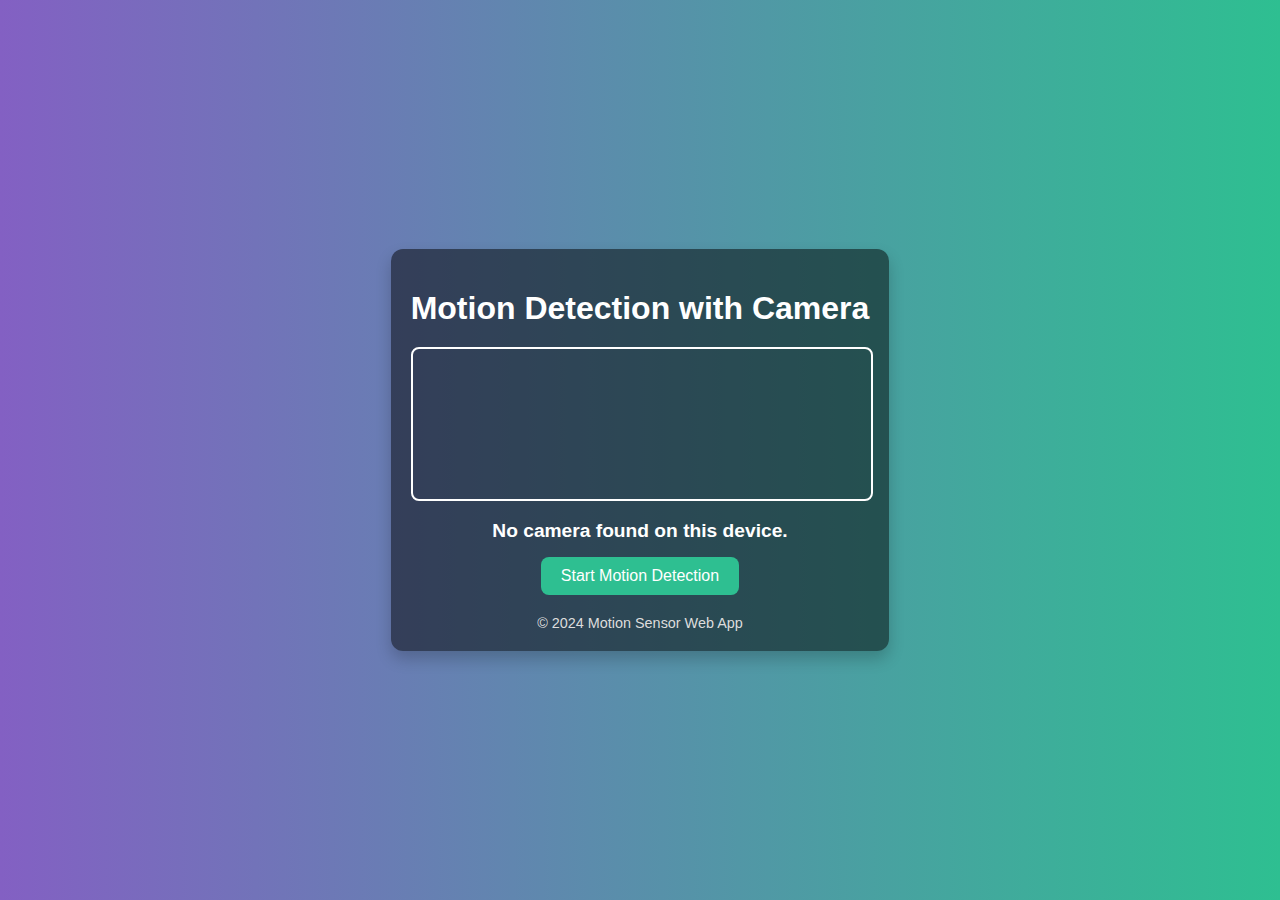
==== commit 09e6346e: "Update index.html" ====
--- a/index.html
+++ b/index.html
@@ -96,16 +96,23 @@
         let motionDetectionActive = false;
 
         // Function to access user's webcam
-        navigator.mediaDevices.getUserMedia({ video: true })
-            .then(stream => {
-                video.srcObject = stream;
-                video.play();
-                status.textContent = "Camera ready!";
-            })
-            .catch(err => {
-                console.error("Error accessing camera: ", err);
-                status.textContent = "Error accessing camera.";
-            });
+        function startCamera() {
+            navigator.mediaDevices.getUserMedia({ video: true })
+                .then(stream => {
+                    video.srcObject = stream;
+                    video.play();
+                    status.textContent = "Camera ready!";
+                })
+                .catch(err => {
+                    if (err.name === 'NotAllowedError') {
+                        status.textContent = "Camera permission denied. Please allow camera access.";
+                    } else if (err.name === 'NotFoundError') {
+                        status.textContent = "No camera found on this device.";
+                    } else {
+                        status.textContent = "Error accessing camera: " + err.message;
+                    }
+                });
+        }
 
         // Function to detect motion
         function detectMotion() {
@@ -154,324 +161,9 @@
                 detectMotion();
             }
         });
+
+        // Automatically start the camera when the page loads
+        window.addEventListener('load', startCamera);
     </script>
 </body>
 </html>
-<!DOCTYPE html>
-<html lang="en">
-<head>
-    <meta charset="UTF-8">
-    <meta name="viewport" content="width=device-width, initial-scale=1.0">
-    <title>Motion Detector</title>
-    <style>
-        /* General styling */
-        body {
-            margin: 0;
-            padding: 0;
-            display: flex;
-            justify-content: center;
-            align-items: center;
-            min-height: 100vh;
-            background: linear-gradient(to right, #8360c3, #2ebf91);
-            font-family: 'Arial', sans-serif;
-            color: white;
-            text-align: center;
-        }
-
-        h1 {
-            margin-bottom: 20px;
-        }
-
-        /* Styling for the camera and buttons */
-        .container {
-            background-color: rgba(0, 0, 0, 0.5);
-            padding: 20px;
-            border-radius: 12px;
-            box-shadow: 0 8px 16px rgba(0, 0, 0, 0.2);
-        }
-
-        video {
-            width: 100%;
-            height: auto;
-            border-radius: 8px;
-            border: 2px solid #fff;
-        }
-
-        #status {
-            margin-top: 15px;
-            font-size: 1.2em;
-            font-weight: bold;
-            color: #fff;
-        }
-
-        button {
-            background-color: #2ebf91;
-            color: white;
-            border: none;
-            padding: 10px 20px;
-            margin-top: 15px;
-            font-size: 1em;
-            border-radius: 8px;
-            cursor: pointer;
-            transition: 0.3s;
-        }
-
-        button:hover {
-            background-color: #28a584;
-        }
-
-        canvas {
-            display: none;
-        }
-
-        footer {
-            margin-top: 20px;
-            color: #ddd;
-            font-size: 0.9em;
-        }
-    </style>
-</head>
-<body>
-    <div class="container">
-        <h1>Motion Detection with Camera</h1>
-        
-        <video id="video" autoplay></video>
-        <canvas id="canvas"></canvas>
-
-        <div id="status">Initializing camera...</div>
-
-        <button id="startDetection">Start Motion Detection</button>
-        <footer>© 2024 Motion Sensor Web App</footer>
-    </div>
-
-    <script>
-        const video = document.getElementById('video');
-        const canvas = document.getElementById('canvas');
-        const context = canvas.getContext('2d');
-        const status = document.getElementById('status');
-        const startDetectionBtn = document.getElementById('startDetection');
-
-        let lastImageData;
-        let motionDetectionActive = false;
-
-        // Function to access user's webcam
-        navigator.mediaDevices.getUserMedia({ video: true })
-            .then(stream => {
-                video.srcObject = stream;
-                video.play();
-                status.textContent = "Camera ready!";
-            })
-            .catch(err => {
-                console.error("Error accessing camera: ", err);
-                status.textContent = "Error accessing camera.";
-            });
-
-        // Function to detect motion
-        function detectMotion() {
-            if (!motionDetectionActive) return;
-
-            // Set canvas dimensions equal to video
-            canvas.width = video.videoWidth;
-            canvas.height = video.videoHeight;
-
-            // Draw the current video frame on the canvas
-            context.drawImage(video, 0, 0, canvas.width, canvas.height);
-            const currentImageData = context.getImageData(0, 0, canvas.width, canvas.height);
-
-            // Compare current frame with the last frame
-            if (lastImageData) {
-                const diff = calculateFrameDifference(lastImageData.data, currentImageData.data);
-                if (diff > 12000) {  // Adjust threshold based on sensitivity
-                    status.innerText = "Motion Detected!";
-                    status.style.color = 'red';
-                } else {
-                    status.innerText = "No Motion Detected";
-                    status.style.color = 'white';
-                }
-            }
-
-            lastImageData = currentImageData;
-            requestAnimationFrame(detectMotion);
-        }
-
-        // Calculate difference between pixels of two frames
-        function calculateFrameDifference(data1, data2) {
-            let diff = 0;
-            for (let i = 0; i < data1.length; i += 4) {
-                diff += Math.abs(data1[i] - data2[i]) +    // Red
-                        Math.abs(data1[i + 1] - data2[i + 1]) +  // Green
-                        Math.abs(data1[i + 2] - data2[i + 2]);   // Blue
-            }
-            return diff;
-        }
-
-        // Start motion detection when the button is clicked
-        startDetectionBtn.addEventListener('click', () => {
-            if (!motionDetectionActive) {
-                motionDetectionActive = true;
-                status.innerText = "Motion detection started!";
-                detectMotion();
-            }
-        });
-    </script>
-</body>
-</html>
-<!DOCTYPE html>
-<html lang="en">
-<head>
-    <meta charset="UTF-8">
-    <meta name="viewport" content="width=device-width, initial-scale=1.0">
-    <title>Motion Detector</title>
-    <style>
-        /* General styling */
-        body {
-            margin: 0;
-            padding: 0;
-            display: flex;
-            justify-content: center;
-            align-items: center;
-            min-height: 100vh;
-            background: linear-gradient(to right, #8360c3, #2ebf91);
-            font-family: 'Arial', sans-serif;
-            color: white;
-            text-align: center;
-        }
-
-        h1 {
-            margin-bottom: 20px;
-        }
-
-        /* Styling for the camera and buttons */
-        .container {
-            background-color: rgba(0, 0, 0, 0.5);
-            padding: 20px;
-            border-radius: 12px;
-            box-shadow: 0 8px 16px rgba(0, 0, 0, 0.2);
-        }
-
-        video {
-            width: 100%;
-            height: auto;
-            border-radius: 8px;
-            border: 2px solid #fff;
-        }
-
-        #status {
-            margin-top: 15px;
-            font-size: 1.2em;
-            font-weight: bold;
-            color: #fff;
-        }
-
-        button {
-            background-color: #2ebf91;
-            color: white;
-            border: none;
-            padding: 10px 20px;
-            margin-top: 15px;
-            font-size: 1em;
-            border-radius: 8px;
-            cursor: pointer;
-            transition: 0.3s;
-        }
-
-        button:hover {
-            background-color: #28a584;
-        }
-
-        canvas {
-            display: none;
-        }
-
-        footer {
-            margin-top: 20px;
-            color: #ddd;
-            font-size: 0.9em;
-        }
-    </style>
-</head>
-<body>
-    <div class="container">
-        <h1>Motion Detection with Camera</h1>
-        
-        <video id="video" autoplay></video>
-        <canvas id="canvas"></canvas>
-
-        <div id="status">Initializing camera...</div>
-
-        <button id="startDetection">Start Motion Detection</button>
-        <footer>© 2024 Motion Sensor Web App</footer>
-    </div>
-
-    <script>
-        const video = document.getElementById('video');
-        const canvas = document.getElementById('canvas');
-        const context = canvas.getContext('2d');
-        const status = document.getElementById('status');
-        const startDetectionBtn = document.getElementById('startDetection');
-
-        let lastImageData;
-        let motionDetectionActive = false;
-
-        // Function to access user's webcam
-        navigator.mediaDevices.getUserMedia({ video: true })
-            .then(stream => {
-                video.srcObject = stream;
-                video.play();
-                status.textContent = "Camera ready!";
-            })
-            .catch(err => {
-                console.error("Error accessing camera: ", err);
-                status.textContent = "Error accessing camera.";
-            });
-
-        // Function to detect motion
-        function detectMotion() {
-            if (!motionDetectionActive) return;
-
-            // Set canvas dimensions equal to video
-            canvas.width = video.videoWidth;
-            canvas.height = video.videoHeight;
-
-            // Draw the current video frame on the canvas
-            context.drawImage(video, 0, 0, canvas.width, canvas.height);
-            const currentImageData = context.getImageData(0, 0, canvas.width, canvas.height);
-
-            // Compare current frame with the last frame
-            if (lastImageData) {
-                const diff = calculateFrameDifference(lastImageData.data, currentImageData.data);
-                if (diff > 12000) {  // Adjust threshold based on sensitivity
-                    status.innerText = "Motion Detected!";
-                    status.style.color = 'red';
-                } else {
-                    status.innerText = "No Motion Detected";
-                    status.style.color = 'white';
-                }
-            }
-
-            lastImageData = currentImageData;
-            requestAnimationFrame(detectMotion);
-        }
-
-        // Calculate difference between pixels of two frames
-        function calculateFrameDifference(data1, data2) {
-            let diff = 0;
-            for (let i = 0; i < data1.length; i += 4) {
-                diff += Math.abs(data1[i] - data2[i]) +    // Red
-                        Math.abs(data1[i + 1] - data2[i + 1]) +  // Green
-                        Math.abs(data1[i + 2] - data2[i + 2]);   // Blue
-            }
-            return diff;
-        }
-
-        // Start motion detection when the button is clicked
-        startDetectionBtn.addEventListener('click', () => {
-            if (!motionDetectionActive) {
-                motionDetectionActive = true;
-                status.innerText = "Motion detection started!";
-                detectMotion();
-            }
-        });
-    </script>
-</body>
-</html>
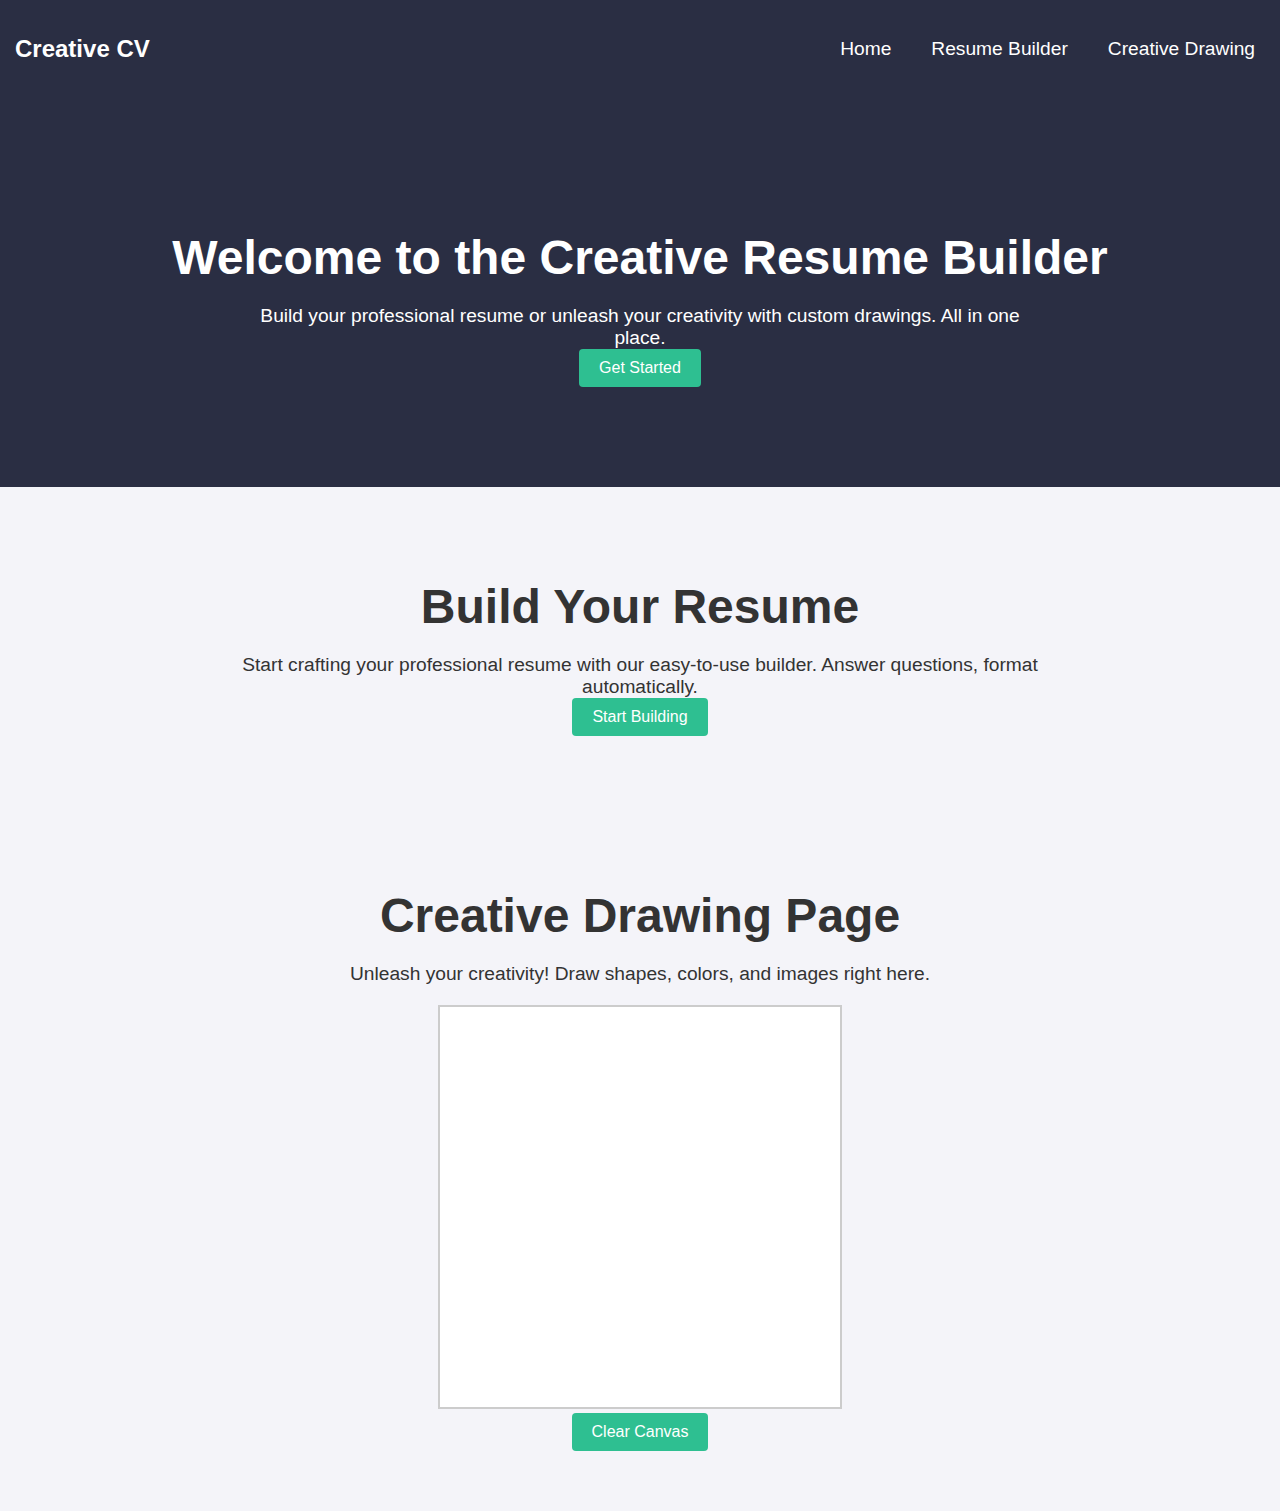
==== commit 61c3fc2a: "Update index.html" ====
--- a/index.html
+++ b/index.html
@@ -3,167 +3,192 @@
 <head>
     <meta charset="UTF-8">
     <meta name="viewport" content="width=device-width, initial-scale=1.0">
-    <title>Motion Detector</title>
+    <title>Creative Resume Builder</title>
     <style>
-        /* General styling */
         body {
+            margin: 0;
+            font-family: Arial, sans-serif;
+            background: #f4f4f9;
+            color: #333;
+        }
+
+        /* Main container */
+        .container {
+            max-width: 1200px;
+            margin: 0 auto;
+            padding: 20px;
+        }
+
+        /* Navigation bar styling */
+        nav {
+            background-color: #2a2e43;
+            color: white;
+            padding: 15px;
+            display: flex;
+            justify-content: space-between;
+            align-items: center;
+        }
+
+        nav ul {
+            list-style-type: none;
             margin: 0;
             padding: 0;
             display: flex;
-            justify-content: center;
-            align-items: center;
-            min-height: 100vh;
-            background: linear-gradient(to right, #8360c3, #2ebf91);
-            font-family: 'Arial', sans-serif;
+        }
+
+        nav ul li {
+            margin-left: 20px;
+        }
+
+        nav ul li a {
+            text-decoration: none;
             color: white;
+            font-size: 1.2em;
+            padding: 5px 10px;
+            transition: background 0.3s;
+        }
+
+        nav ul li a:hover {
+            background-color: #4a5068;
+            border-radius: 4px;
+        }
+
+        /* Basic page styling */
+        .section {
+            padding: 60px 20px;
             text-align: center;
         }
 
+        .hero {
+            background-color: #2a2e43;
+            color: white;
+            padding: 100px 20px;
+        }
+
         h1 {
+            font-size: 3em;
             margin-bottom: 20px;
         }
 
-        /* Styling for the camera and buttons */
-        .container {
-            background-color: rgba(0, 0, 0, 0.5);
-            padding: 20px;
-            border-radius: 12px;
-            box-shadow: 0 8px 16px rgba(0, 0, 0, 0.2);
+        p {
+            font-size: 1.2em;
+            max-width: 800px;
+            margin: 0 auto;
         }
 
-        video {
-            width: 100%;
-            height: auto;
-            border-radius: 8px;
-            border: 2px solid #fff;
+        /* Responsive Design */
+        @media (max-width: 768px) {
+            nav ul {
+                flex-direction: column;
+                align-items: flex-start;
+            }
+
+            h1 {
+                font-size: 2.2em;
+            }
         }
 
-        #status {
-            margin-top: 15px;
-            font-size: 1.2em;
-            font-weight: bold;
-            color: #fff;
-        }
-
+        /* Button styles */
         button {
+            padding: 10px 20px;
+            border: none;
             background-color: #2ebf91;
             color: white;
-            border: none;
-            padding: 10px 20px;
-            margin-top: 15px;
             font-size: 1em;
-            border-radius: 8px;
             cursor: pointer;
-            transition: 0.3s;
+            border-radius: 4px;
+            transition: background 0.3s;
         }
 
         button:hover {
             background-color: #28a584;
         }
 
-        canvas {
-            display: none;
-        }
-
-        footer {
+        /* Custom drawing area */
+        #canvas {
+            border: 2px solid #ccc;
             margin-top: 20px;
-            color: #ddd;
-            font-size: 0.9em;
+            width: 100%;
+            max-width: 400px;
+            height: 400px;
+            background-color: #fff;
         }
     </style>
 </head>
 <body>
-    <div class="container">
-        <h1>Motion Detection with Camera</h1>
-        
-        <video id="video" autoplay></video>
+    <!-- Navigation Bar -->
+    <nav>
+        <div class="logo">
+            <h2>Creative CV</h2>
+        </div>
+        <ul>
+            <li><a href="#home">Home</a></li>
+            <li><a href="#resume">Resume Builder</a></li>
+            <li><a href="#draw">Creative Drawing</a></li>
+        </ul>
+    </nav>
+
+    <!-- Hero Section for Home -->
+    <section id="home" class="hero section">
+        <h1>Welcome to the Creative Resume Builder</h1>
+        <p>Build your professional resume or unleash your creativity with custom drawings. All in one place.</p>
+        <button onclick="window.location.href='#resume'">Get Started</button>
+    </section>
+
+    <!-- Resume Builder Section -->
+    <section id="resume" class="section">
+        <h1>Build Your Resume</h1>
+        <p>Start crafting your professional resume with our easy-to-use builder. Answer questions, format automatically.</p>
+        <button onclick="window.location.href='#resumeBuilder'">Start Building</button>
+    </section>
+
+    <!-- Drawing Page Section -->
+    <section id="draw" class="section">
+        <h1>Creative Drawing Page</h1>
+        <p>Unleash your creativity! Draw shapes, colors, and images right here.</p>
         <canvas id="canvas"></canvas>
-
-        <div id="status">Initializing camera...</div>
-
-        <button id="startDetection">Start Motion Detection</button>
-        <footer>© 2024 Motion Sensor Web App</footer>
-    </div>
+        <br>
+        <button onclick="clearCanvas()">Clear Canvas</button>
+    </section>
 
     <script>
-        const video = document.getElementById('video');
+        // Simple Drawing on Canvas
         const canvas = document.getElementById('canvas');
-        const context = canvas.getContext('2d');
-        const status = document.getElementById('status');
-        const startDetectionBtn = document.getElementById('startDetection');
+        const ctx = canvas.getContext('2d');
+        let drawing = false;
 
-        let lastImageData;
-        let motionDetectionActive = false;
-
-        // Function to access user's webcam
-        function startCamera() {
-            navigator.mediaDevices.getUserMedia({ video: true })
-                .then(stream => {
-                    video.srcObject = stream;
-                    video.play();
-                    status.textContent = "Camera ready!";
-                })
-                .catch(err => {
-                    if (err.name === 'NotAllowedError') {
-                        status.textContent = "Camera permission denied. Please allow camera access.";
-                    } else if (err.name === 'NotFoundError') {
-                        status.textContent = "No camera found on this device.";
-                    } else {
-                        status.textContent = "Error accessing camera: " + err.message;
-                    }
-                });
+        function startPosition(e) {
+            drawing = true;
+            draw(e);
         }
 
-        // Function to detect motion
-        function detectMotion() {
-            if (!motionDetectionActive) return;
-
-            // Set canvas dimensions equal to video
-            canvas.width = video.videoWidth;
-            canvas.height = video.videoHeight;
-
-            // Draw the current video frame on the canvas
-            context.drawImage(video, 0, 0, canvas.width, canvas.height);
-            const currentImageData = context.getImageData(0, 0, canvas.width, canvas.height);
-
-            // Compare current frame with the last frame
-            if (lastImageData) {
-                const diff = calculateFrameDifference(lastImageData.data, currentImageData.data);
-                if (diff > 12000) {  // Adjust threshold based on sensitivity
-                    status.innerText = "Motion Detected!";
-                    status.style.color = 'red';
-                } else {
-                    status.innerText = "No Motion Detected";
-                    status.style.color = 'white';
-                }
-            }
-
-            lastImageData = currentImageData;
-            requestAnimationFrame(detectMotion);
+        function endPosition() {
+            drawing = false;
+            ctx.beginPath();  // Reset path
         }
 
-        // Calculate difference between pixels of two frames
-        function calculateFrameDifference(data1, data2) {
-            let diff = 0;
-            for (let i = 0; i < data1.length; i += 4) {
-                diff += Math.abs(data1[i] - data2[i]) +    // Red
-                        Math.abs(data1[i + 1] - data2[i + 1]) +  // Green
-                        Math.abs(data1[i + 2] - data2[i + 2]);   // Blue
-            }
-            return diff;
+        function draw(e) {
+            if (!drawing) return;
+
+            ctx.lineWidth = 5;
+            ctx.lineCap = "round";
+            ctx.strokeStyle = "#2ebf91";
+
+            // Get the position of the cursor on the canvas
+            ctx.lineTo(e.clientX - canvas.offsetLeft, e.clientY - canvas.offsetTop);
+            ctx.stroke();
+            ctx.beginPath();
+            ctx.moveTo(e.clientX - canvas.offsetLeft, e.clientY - canvas.offsetTop);
         }
 
-        // Start motion detection when the button is clicked
-        startDetectionBtn.addEventListener('click', () => {
-            if (!motionDetectionActive) {
-                motionDetectionActive = true;
-                status.innerText = "Motion detection started!";
-                detectMotion();
-            }
-        });
+        function clearCanvas() {
+            ctx.clearRect(0, 0, canvas.width, canvas.height);
+        }
 
-        // Automatically start the camera when the page loads
-        window.addEventListener('load', startCamera);
+        // Event listeners for drawing on the canvas
+        canvas.addEventListener('mousedown', startPosition);
+        canvas.addEventListener('mouseup', endPosition);
+        canvas.addEventListener('mousemove', draw);
     </script>
 </body>
 </html>
